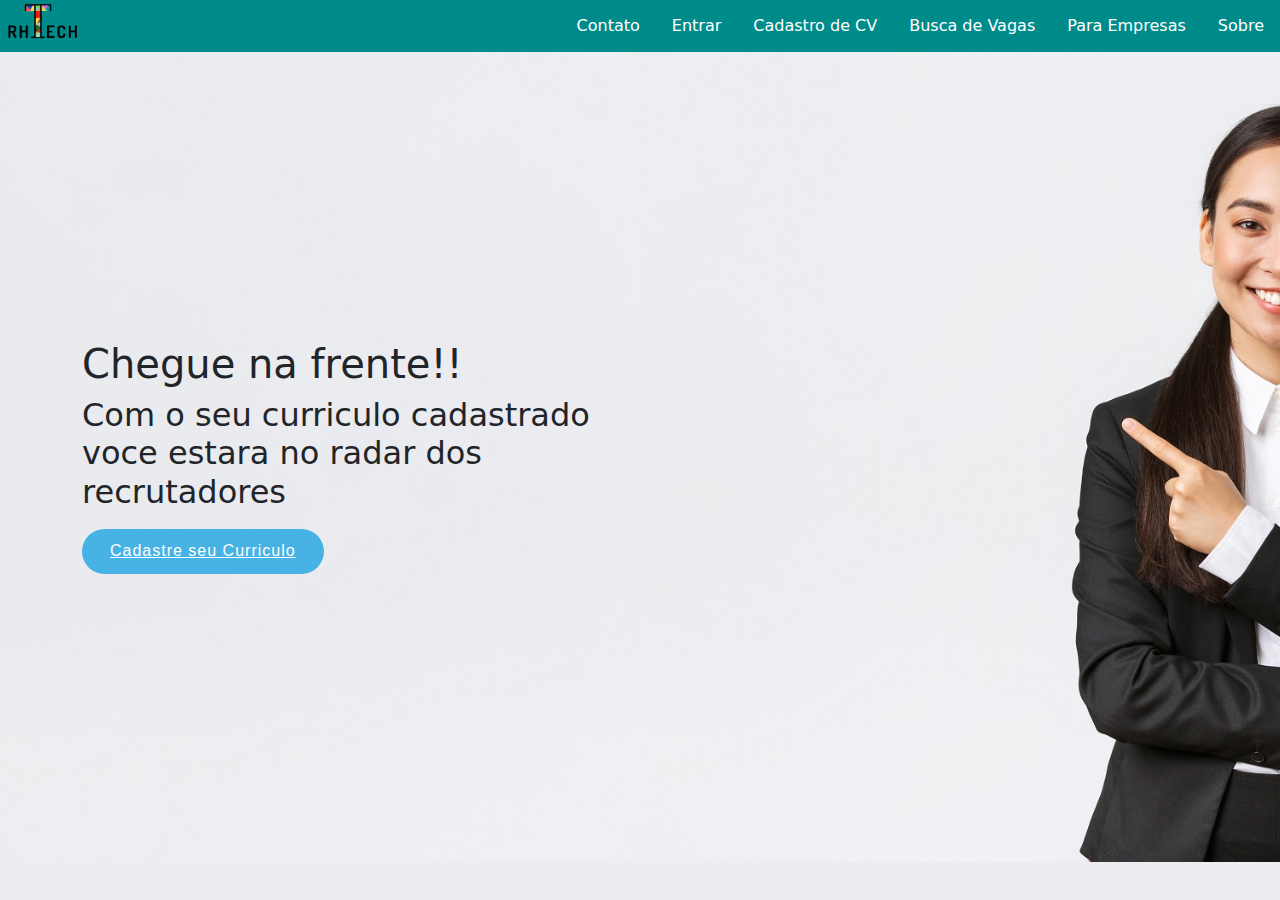
==== index.html @ 6eb32f0a "Alteração para bootstrap" ====
<!DOCTYPE html>
<html lang="pt-br">
<head>
    <meta charset="UTF-8">
    <meta http-equiv="X-UA-Compatible" content="IE=edge">
    <meta name="viewport" content="width=device-width, initial-scale=1.0">
    <title>RH Tech</title>
    <link rel="icon" type="image/x-icon" href="./assets/img/logo.png">
    <!-- CSS Bootstrap -->
    <link rel="stylesheet" href="./assets/bootstrap/css/bootstrap.min.css">
    <!-- CSS Principal -->
    <link rel="stylesheet" href="style.css">
</head>
<body>
    <header>
        <div>
            <nav>        
                <ul>
                    <li class="iconeMenu">
                        <a href="./index.html">
                            <img class="iconeMenu2" src="./assets/img/logo.png" alt="">
                        </a>
                    </li>
                    <li class="itemMenu"><a href="http://">Sobre</a></li>
                    <li class="itemMenu"><a href="http://">Para Empresas</a></li>
                    <li class="itemMenu"><a href="http://">Busca de Vagas</a></li>
                    <li class="itemMenu"><a href="./cadastrocv.html">Cadastro de CV</a></li>
                    <li class="itemMenu"><a href="http://">Entrar</a></li>
                    <li class="itemMenu"><a href="http://">Contato</a></li>
                </ul>
            </nav>
        </div>
    </header>
    <section id="bannerPrincial" class="d-flex align-items-center bannerBackgroud">
        <div class="container">
            <div class="row">
                <div class="col-lg-6 d-flex flex-column justify-content-center pt-4 pt-lg-0 order-2 order-lg-1 aos-animate"
                data-aos="fade-up data-aos-dalay="200">
                    <h1>Chegue na frente!!</h1>
                    <h2>Com o seu curriculo cadastrado voce estara no radar dos recrutadores</h2>
                    <div class="d-flex justify-content-center justify-content-lg-start">
                        <a href="./cadastrocv.html" class="btn-get-started scrollto">Cadastre seu Curriculo</a>
                    </div>


                </div>

            </div>

        </div>

    </section>
    <div>

    </div>
    <div>

    </div>
    <footer>        
    </footer>  
    
    <script src="./assets/bootstrap/js/aos.js"></script>
    <script src="./assets/bootstrap/js/bootstrap.bundle.js"></script>
    <script src="./assets/bootstrap/js/bootstrap.js"></script>
</body>
</html>
---- style.css ----
body{
    margin: 0px;
    background-color: #ecedf1;
}
*{
    box-sizing: border-box;
}

.itemMenu{
    float: right;
}
.iconeMenu{
    float: left;
}
.iconeMenu2{
    width: 80px;
    padding-left: 5px;
    padding-top: 2px;    
}

.itemMenu a{
    display: block;
    color: white;
    text-align: center;
    padding: 14px 16px;
    text-decoration: none;

}
.itemMenu:hover{
    background-color: #077051;
}
ul {
    list-style-type: none;
    margin: 0;
    padding: 0;
    overflow: hidden;
    background-color: #008b8b;
  }
#bannerPrincial {
    width: 100%;
    height: 90vh;
    background-image: url(../assets/img/banner_1.jpg);
    background-size: cover;
    
    
    
}
.btn-get-started {
    font-family: "Jost", sans-serif;
    font-weight: 500;
    font-size: 16px;
    letter-spacing: 1px;
    display: inline-block;
    padding: 10px 28px 11px 28px;
    border-radius: 50px;
    transition: 0.5s;
    margin: 10px 0 0 0;
    color: #fff;
    background: #47b2e4;
}


 .bannerBackgroud{
    
    width: 100%;
    height: 600px
}
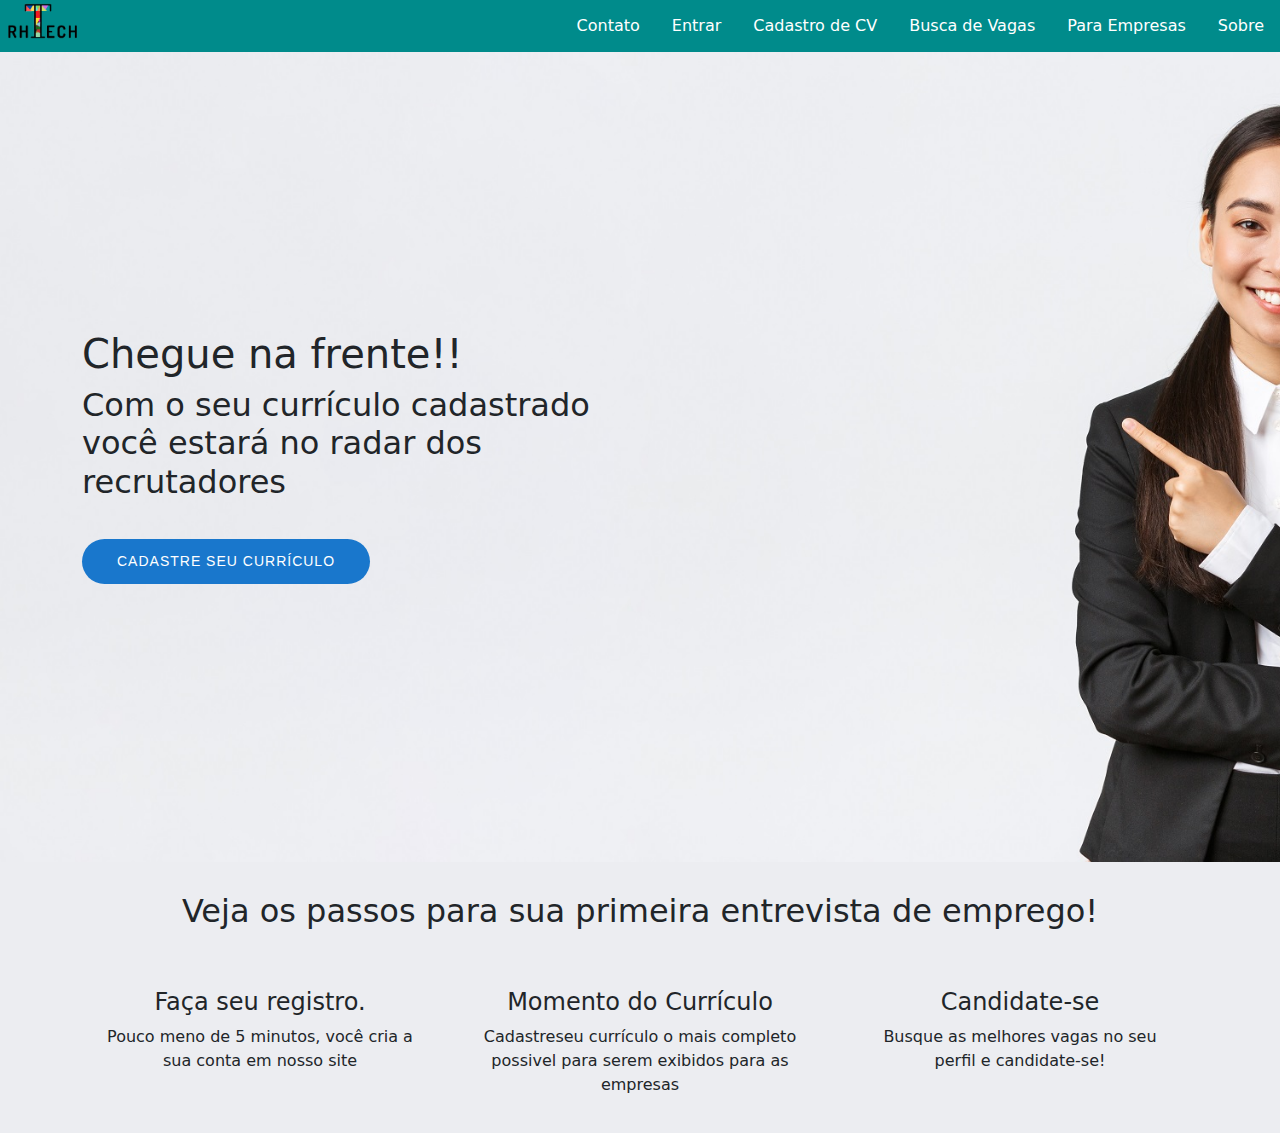
==== commit d5afe1a7: "Inclusão de dicas" ====
--- a/index.html
+++ b/index.html
@@ -37,25 +37,55 @@
                 <div class="col-lg-6 d-flex flex-column justify-content-center pt-4 pt-lg-0 order-2 order-lg-1 aos-animate"
                 data-aos="fade-up data-aos-dalay="200">
                     <h1>Chegue na frente!!</h1>
-                    <h2>Com o seu curriculo cadastrado voce estara no radar dos recrutadores</h2>
+                    <h2>Com o seu currículo cadastrado você estará no radar dos recrutadores</h2>
                     <div class="d-flex justify-content-center justify-content-lg-start">
-                        <a href="./cadastrocv.html" class="btn-get-started scrollto">Cadastre seu Curriculo</a>
+                        <a href="./cadastrocv.html" class="btn-get-started scrollto">Cadastre seu Currículo</a>
                     </div>
-
-
                 </div>
-
             </div>
-
         </div>
 
     </section>
-    <div>
+    <main id="principal">
+        <!-- DICAS -->
+        <section id="dicas">
+            <div class="container">
+                <div class="section-titulo">
+                    <div class="col col-lg justify-content-center ">
+                        <h2>Veja os passos para sua primeira entrevista de emprego!</h2>
+                    </div>
+                </div>
+                <div class="row">
+                    <div class="col-lg-4 col-md-6 d-flex align-items-stretch">
+                        <div class="icon-box textDicas"> 
+                            <div></div>
+                            <h4>Faça seu registro.</h4>
+                            <p>Pouco meno de 5 minutos, você cria a sua conta em nosso site</p>
+                        </div>
+                    </div>
+                    <div class="col-lg-4 col-md-6 d-flex align-items-stretch mt-4 mt-md-0">
+                        <div class="icon-box textDicas"> 
+                            <div></div>
+                            <h4>Momento do Currículo</h4>
+                            <p>Cadastreseu currículo o mais completo possivel para serem exibidos para as empresas </p>
+                        </div>
+                    </div>
+                    <div class="col-lg-4 col-md-6 d-flex align-items-stretch mt-4 mt-lg-0">
+                        <div class="icon-box textDicas"> 
+                            <div></div>
+                            <h4>Candidate-se</h4>
+                            <p>Busque as melhores vagas no seu perfil e candidate-se!</p>
+                        </div>
+                    </div>
+                </div>
+            </div>            
+        </section>
+        <!-- SOBRE -->
+        <section id="sobre">
 
-    </div>
-    <div>
+        </section>
 
-    </div>
+    </main>
     <footer>        
     </footer>  
     
--- a/style.css
+++ b/style.css
@@ -5,6 +5,10 @@
 *{
     box-sizing: border-box;
 }
+a{
+    text-decoration: none;
+}
+
 
 .itemMenu{
     float: right;
@@ -40,30 +44,30 @@
     width: 100%;
     height: 90vh;
     background-image: url(../assets/img/banner_1.jpg);
-    background-size: cover;
-    
-    
-    
+    background-size: cover;    
 }
 .btn-get-started {
-    font-family: "Jost", sans-serif;
+    font-family: "Raleway", sans-serif;
+    text-transform: uppercase;
     font-weight: 500;
-    font-size: 16px;
+    font-size: 14px;
     letter-spacing: 1px;
     display: inline-block;
-    padding: 10px 28px 11px 28px;
+    padding: 12px 35px;
+    margin-top: 30px;
     border-radius: 50px;
     transition: 0.5s;
-    margin: 10px 0 0 0;
     color: #fff;
-    background: #47b2e4;
+    background: #1977cc;
 }
 
 
- .bannerBackgroud{
-    
-    width: 100%;
-    height: 600px
+.section-titulo{
+
+    text-align: center;
+    padding: 30px;
 }
-
-
+.textDicas{
+    text-align: center;
+    padding: 20px;
+}
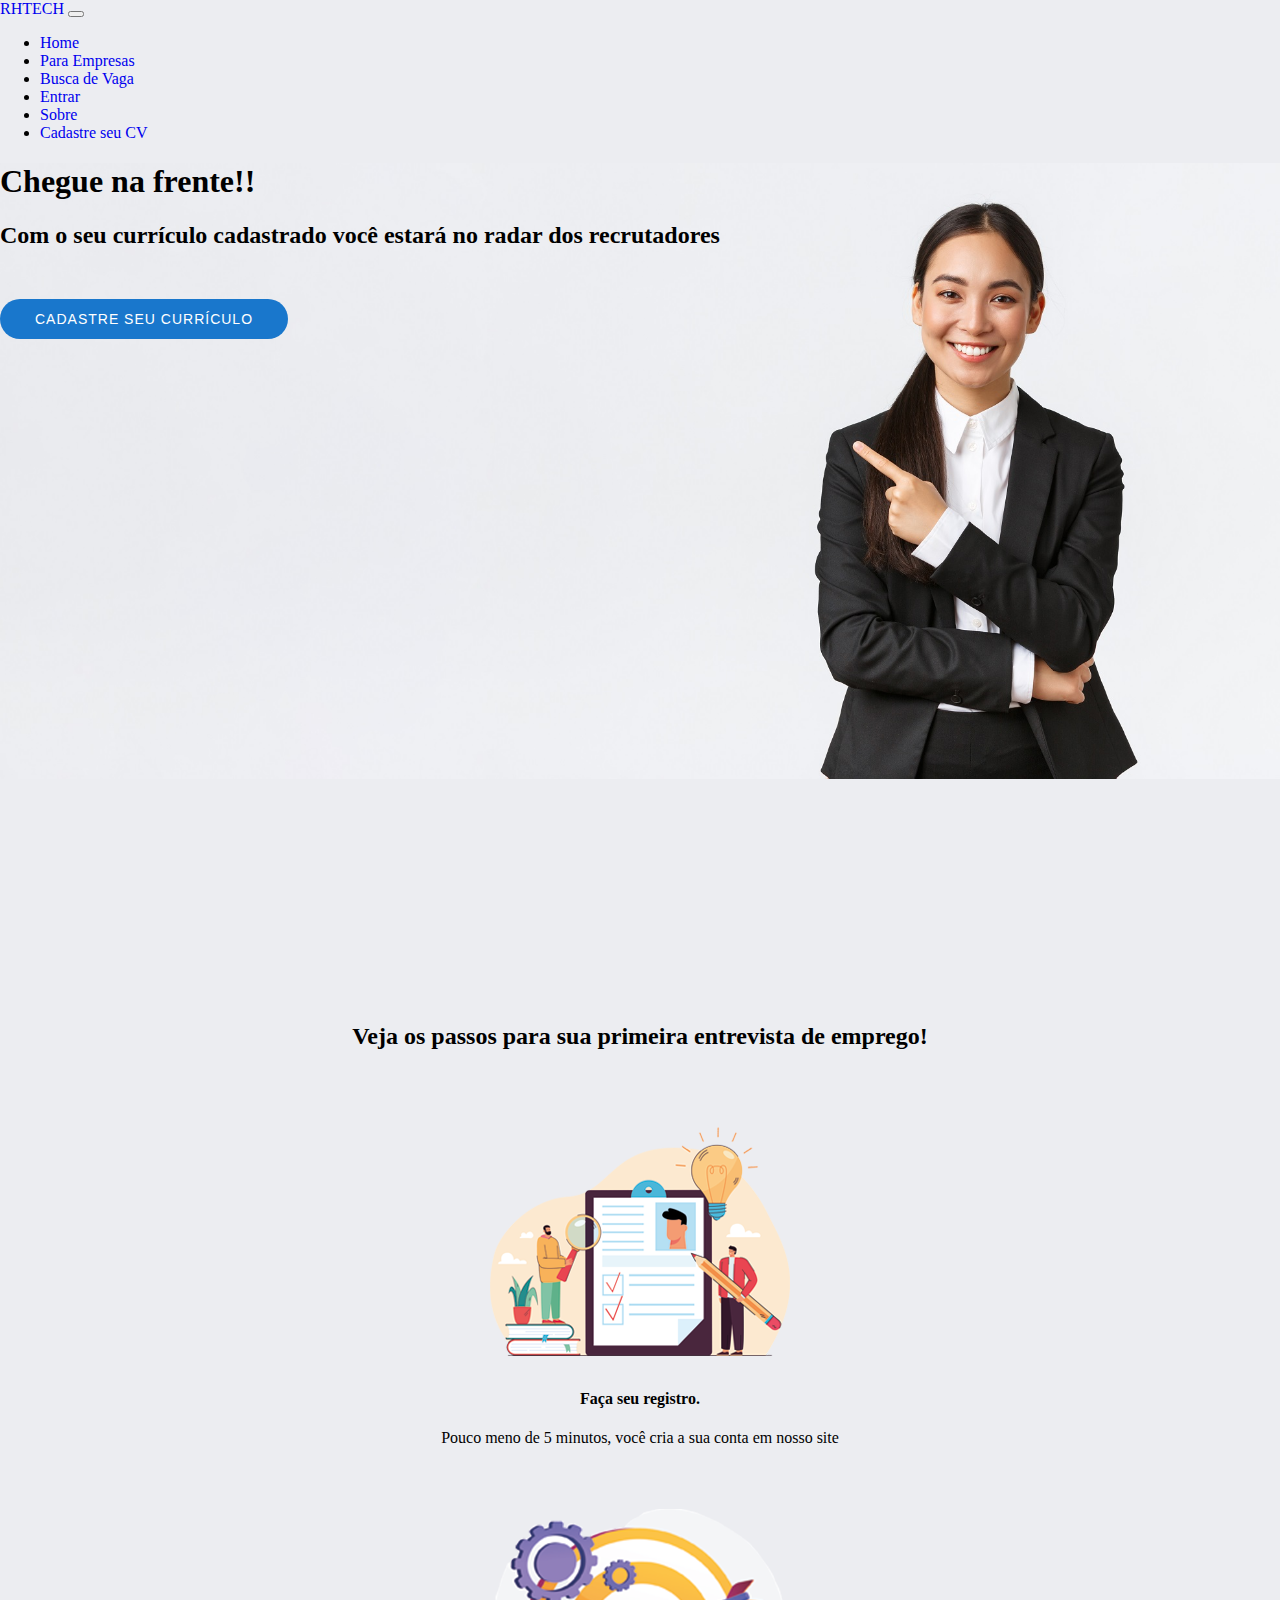
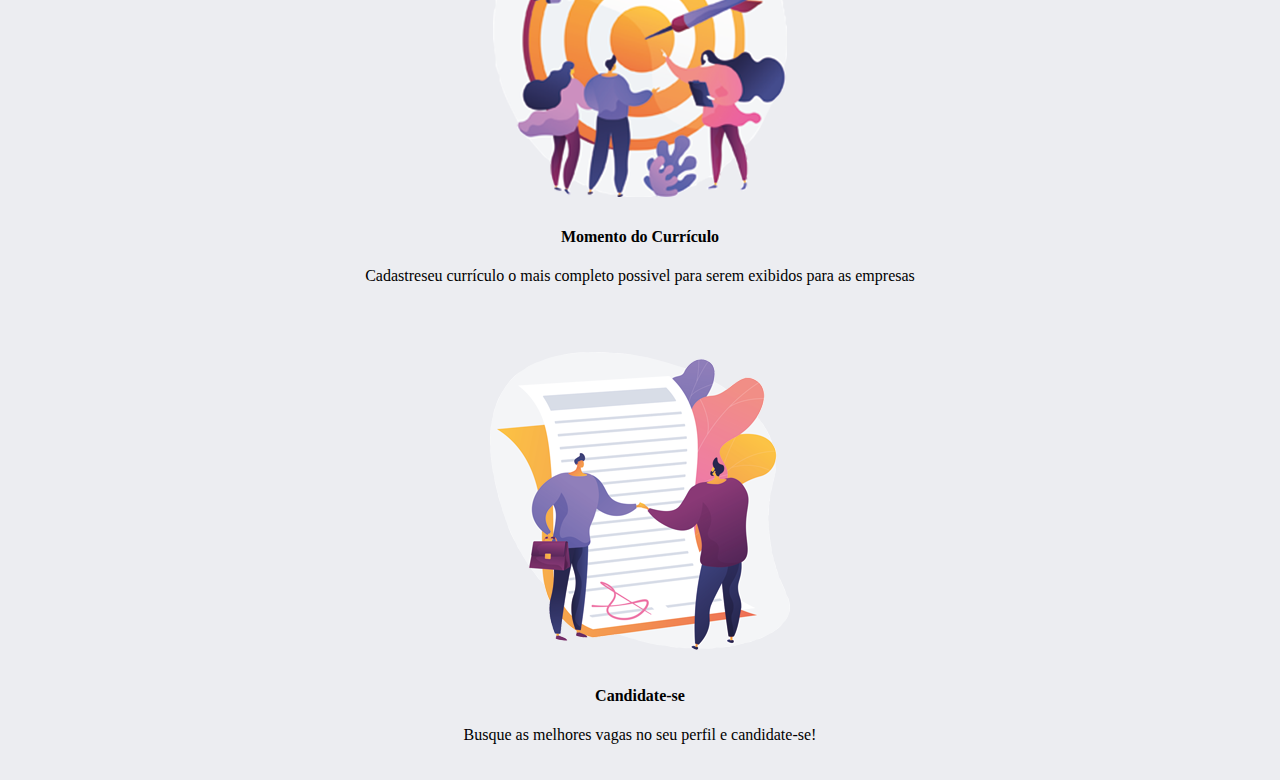
==== commit 2fd2c7f7: "correção do navbar e inclusão de dicas" ====
--- a/index.html
+++ b/index.html
@@ -7,31 +7,59 @@
     <title>RH Tech</title>
     <link rel="icon" type="image/x-icon" href="./assets/img/logo.png">
     <!-- CSS Bootstrap -->
-    <link rel="stylesheet" href="./assets/bootstrap/css/bootstrap.min.css">
+    <link href="https://cdn.jsdelivr.net/npm/bootstrap@5.1.0/dist/css/bootstrap.min.css" rel="stylesheet" 
+   integrity="sha384-KyZXEAg3QhqLMpG8r+8fhAXLRk2vvoC2f3B09zVXn8CA5QIVfZOJ3BCsw2P0p/We" crossorigin="anonymous">
+    <link rel="stylesheet" href="https://cdn.jsdelivr.net/npm/bootstrap-icons@1.5.0/font/bootstrap-icons.css">
+
     <!-- CSS Principal -->
     <link rel="stylesheet" href="style.css">
 </head>
 <body>
     <header>
-        <div>
-            <nav>        
-                <ul>
-                    <li class="iconeMenu">
-                        <a href="./index.html">
-                            <img class="iconeMenu2" src="./assets/img/logo.png" alt="">
-                        </a>
-                    </li>
-                    <li class="itemMenu"><a href="http://">Sobre</a></li>
-                    <li class="itemMenu"><a href="http://">Para Empresas</a></li>
-                    <li class="itemMenu"><a href="http://">Busca de Vagas</a></li>
-                    <li class="itemMenu"><a href="./cadastrocv.html">Cadastro de CV</a></li>
-                    <li class="itemMenu"><a href="http://">Entrar</a></li>
-                    <li class="itemMenu"><a href="http://">Contato</a></li>
-                </ul>
-            </nav>
-        </div>
+        <!--  NAVBAR  -->
+        <nav class="navbar navbar-expand-md navbar-dark fixed-top bg-dark">
+            <div class="container-fluid">
+                <a class="navbar-brand" href="./index.html">RHTECH</a>
+                
+                <button 
+                    class="navbar-toggler" 
+                    type="button" 
+                    data-bs-toggle="collapse" 
+                    data-bs-target="#navbarCollapse" 
+                    aria-controls="navbarCollapse" 
+                    aria-expanded="false" 
+                    aria-label="Toggle navigation">
+                <span class="navbar-toggler-icon"></span>
+                </button>
+                <div class="collapse navbar-collapse justify-content-end" id="navbarCollapse">
+                    <div>
+                        <ul class="navbar-nav">
+                            <li class="nav-item">
+                                <a class="nav-link" href="./index.html">Home</a>
+                            </li>
+                            <li class="nav-item">
+                                <a class="nav-link" href="./index.html">Para Empresas</a>
+                            </li>
+                            <li class="nav-item">
+                                <a class="nav-link" href="./index.html">Busca de Vaga</a>
+                            </li>
+                            <li class="nav-item">
+                                <a class="nav-link" href="./index.html">Entrar</a>
+                            </li>
+                            <li class="nav-item">
+                                <a class="nav-link" href="#sobre">Sobre</a>
+                            </li>
+                            <li class="nav-item s">
+                                <a class="nav-link active" href="./cadastrocv.html">Cadastre seu CV</a>
+                            </li>
+                        </ul>                        
+                    </div>
+                </div>
+            </div>
+        </nav>
     </header>
-    <section id="bannerPrincial" class="d-flex align-items-center bannerBackgroud">
+    <!-- BANNER PRINCIPAL -->
+    <section id="bannerPrincial" class="position-relative d-flex align-items-center bannerBackgroud">
         <div class="container">
             <div class="row">
                 <div class="col-lg-6 d-flex flex-column justify-content-center pt-4 pt-lg-0 order-2 order-lg-1 aos-animate"
@@ -58,21 +86,27 @@
                 <div class="row">
                     <div class="col-lg-4 col-md-6 d-flex align-items-stretch">
                         <div class="icon-box textDicas"> 
-                            <div></div>
+                            <div>
+                                <img src="./assets/img/formulario_300x300.png" alt="">
+                            </div>
                             <h4>Faça seu registro.</h4>
                             <p>Pouco meno de 5 minutos, você cria a sua conta em nosso site</p>
                         </div>
                     </div>
                     <div class="col-lg-4 col-md-6 d-flex align-items-stretch mt-4 mt-md-0">
                         <div class="icon-box textDicas"> 
-                            <div></div>
+                            <div>
+                                <img src="./assets/img/alvo_300x300.png" alt="">
+                            </div>
                             <h4>Momento do Currículo</h4>
                             <p>Cadastreseu currículo o mais completo possivel para serem exibidos para as empresas </p>
                         </div>
                     </div>
                     <div class="col-lg-4 col-md-6 d-flex align-items-stretch mt-4 mt-lg-0">
                         <div class="icon-box textDicas"> 
-                            <div></div>
+                            <div>
+                                <img src="./assets/img/contratoassinado_300x300.png" alt="">
+                            </div>
                             <h4>Candidate-se</h4>
                             <p>Busque as melhores vagas no seu perfil e candidate-se!</p>
                         </div>
@@ -89,8 +123,8 @@
     <footer>        
     </footer>  
     
-    <script src="./assets/bootstrap/js/aos.js"></script>
-    <script src="./assets/bootstrap/js/bootstrap.bundle.js"></script>
-    <script src="./assets/bootstrap/js/bootstrap.js"></script>
+    <script src="https://cdn.jsdelivr.net/npm/@popperjs/core@2.9.3/dist/umd/popper.min.js" integrity="sha384-eMNCOe7tC1doHpGoWe/6oMVemdAVTMs2xqW4mwXrXsW0L84Iytr2wi5v2QjrP/xp" crossorigin="anonymous"></script>
+    <script src="https://cdn.jsdelivr.net/npm/bootstrap@5.1.0/dist/js/bootstrap.min.js" integrity="sha384-cn7l7gDp0eyniUwwAZgrzD06kc/tftFf19TOAs2zVinnD/C7E91j9yyk5//jjpt/" crossorigin="anonymous"></script>
+      
 </body>
 </html>--- a/style.css
+++ b/style.css
@@ -10,41 +10,15 @@
 }
 
 
-.itemMenu{
-    float: right;
-}
-.iconeMenu{
-    float: left;
-}
-.iconeMenu2{
-    width: 80px;
-    padding-left: 5px;
-    padding-top: 2px;    
-}
-
-.itemMenu a{
-    display: block;
-    color: white;
-    text-align: center;
-    padding: 14px 16px;
-    text-decoration: none;
-
-}
-.itemMenu:hover{
-    background-color: #077051;
-}
-ul {
-    list-style-type: none;
-    margin: 0;
-    padding: 0;
-    overflow: hidden;
-    background-color: #008b8b;
-  }
 #bannerPrincial {
     width: 100%;
     height: 90vh;
-    background-image: url(../assets/img/banner_1.jpg);
-    background-size: cover;    
+    background-image: url(./assets/img/banner_1.jpg);
+    background-size:contain; 
+    background-repeat: no-repeat; 
+    
+    
+    
 }
 .btn-get-started {
     font-family: "Raleway", sans-serif;
@@ -60,8 +34,6 @@
     color: #fff;
     background: #1977cc;
 }
-
-
 .section-titulo{
 
     text-align: center;
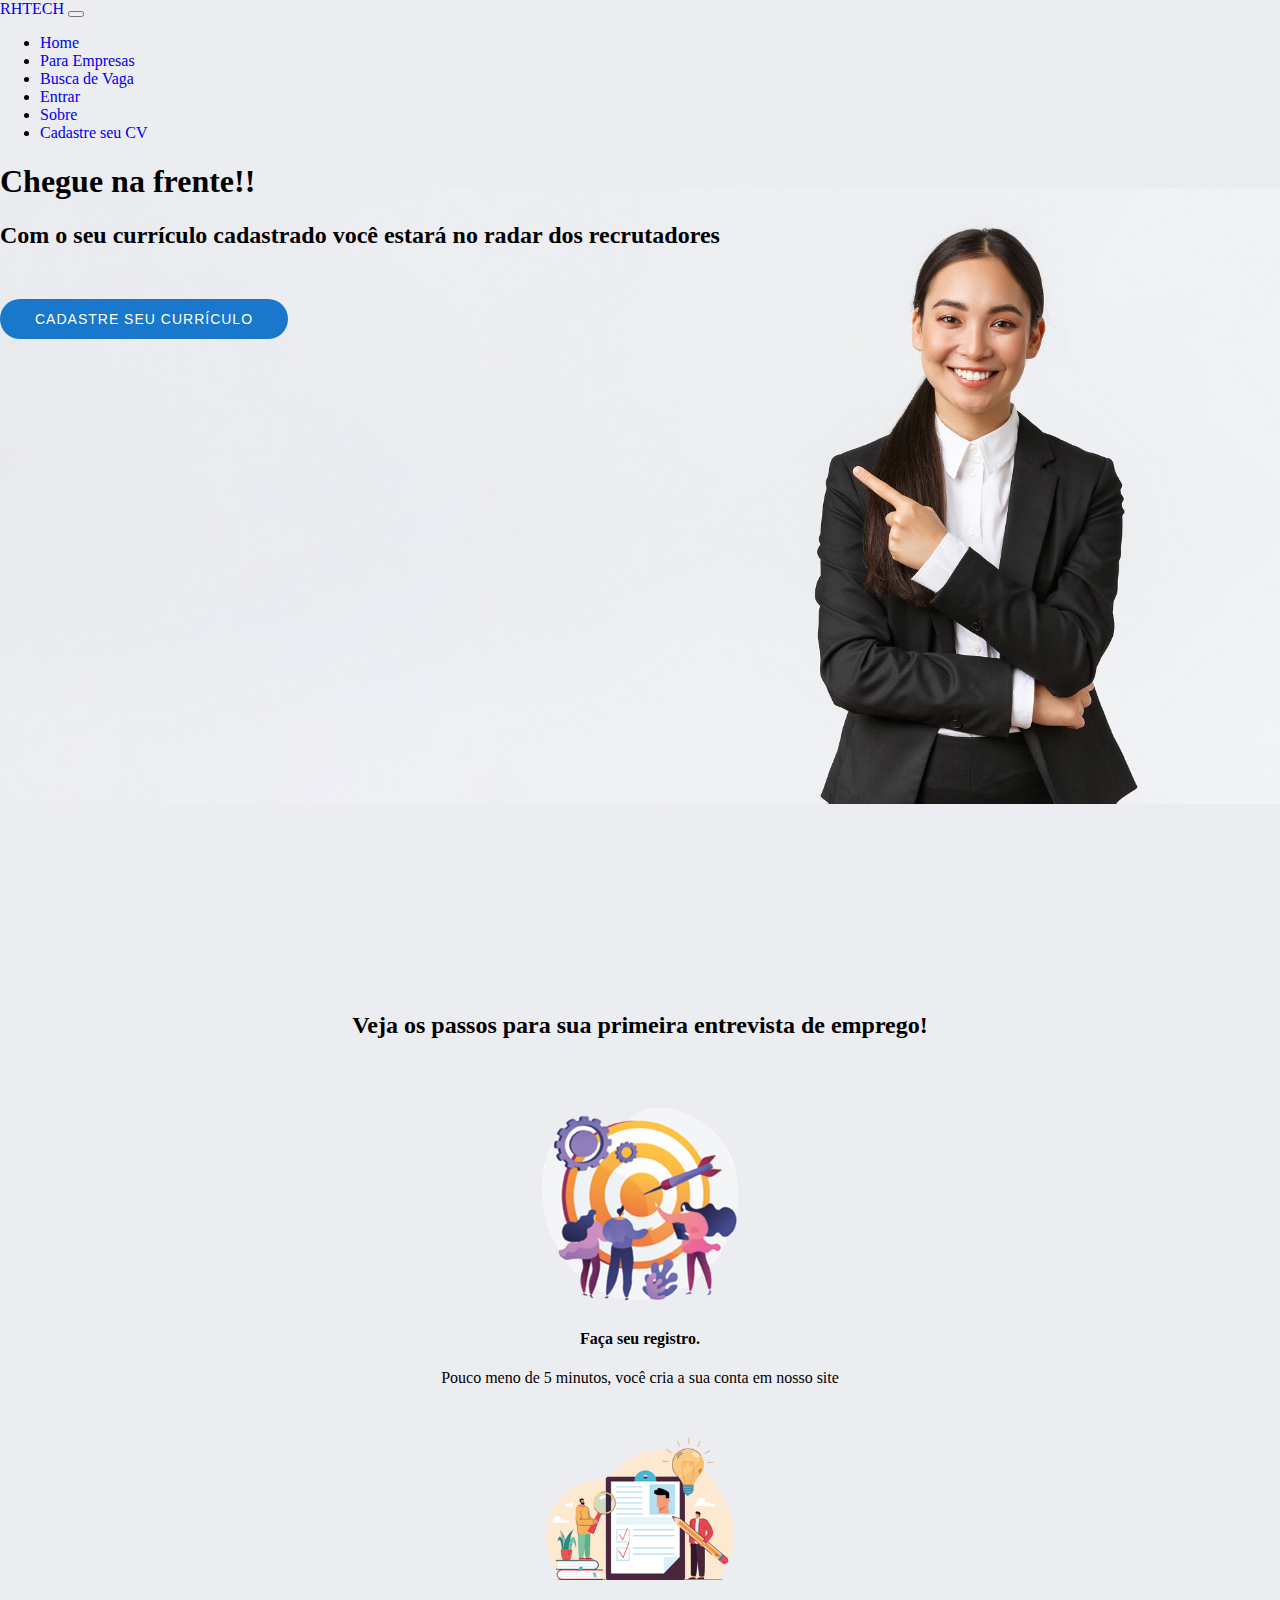
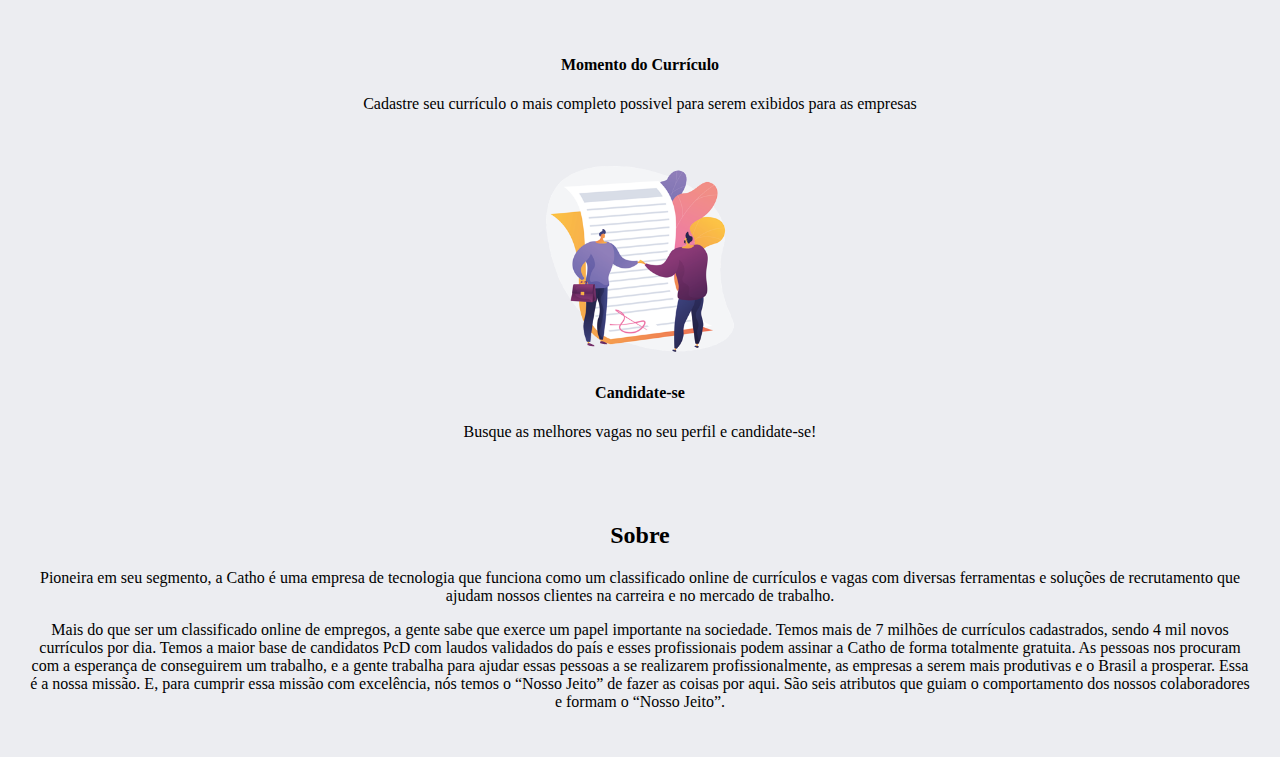
==== commit 96813ea6: "alteração img" ====
--- a/index.html
+++ b/index.html
@@ -15,6 +15,7 @@
     <link rel="stylesheet" href="style.css">
 </head>
 <body>
+     <!--  NAVBAR  -->
     <header>
         <!--  NAVBAR  -->
         <nav class="navbar navbar-expand-md navbar-dark fixed-top bg-dark">
@@ -59,7 +60,7 @@
         </nav>
     </header>
     <!-- BANNER PRINCIPAL -->
-    <section id="bannerPrincial" class="position-relative d-flex align-items-center bannerBackgroud">
+    <section id="bannerPrincipal" class="position-relative d-flex align-items-center">
         <div class="container">
             <div class="row">
                 <div class="col-lg-6 d-flex flex-column justify-content-center pt-4 pt-lg-0 order-2 order-lg-1 aos-animate"
@@ -74,9 +75,10 @@
         </div>
 
     </section>
+    <!--  CORPO DO SITE  -->
     <main id="principal">
         <!-- DICAS -->
-        <section id="dicas">
+        <section id="dicas" class="dicas">
             <div class="container">
                 <div class="section-titulo">
                     <div class="col col-lg justify-content-center ">
@@ -85,26 +87,26 @@
                 </div>
                 <div class="row">
                     <div class="col-lg-4 col-md-6 d-flex align-items-stretch">
-                        <div class="icon-box textDicas"> 
-                            <div>
-                                <img src="./assets/img/formulario_300x300.png" alt="">
+                        <div class="icon-box "> 
+                            <div class="icon">
+                                <img src="./assets/img/alvo_300x300.png" alt="">
                             </div>
                             <h4>Faça seu registro.</h4>
                             <p>Pouco meno de 5 minutos, você cria a sua conta em nosso site</p>
                         </div>
                     </div>
                     <div class="col-lg-4 col-md-6 d-flex align-items-stretch mt-4 mt-md-0">
-                        <div class="icon-box textDicas"> 
-                            <div>
-                                <img src="./assets/img/alvo_300x300.png" alt="">
+                        <div class="icon-box "> 
+                            <div class="icon">
+                                <img class="formulario" src="./assets/img/formulario_300x300.png" alt="">
                             </div>
                             <h4>Momento do Currículo</h4>
-                            <p>Cadastreseu currículo o mais completo possivel para serem exibidos para as empresas </p>
+                            <p>Cadastre seu currículo o mais completo possivel para serem exibidos para as empresas </p>
                         </div>
                     </div>
                     <div class="col-lg-4 col-md-6 d-flex align-items-stretch mt-4 mt-lg-0">
-                        <div class="icon-box textDicas"> 
-                            <div>
+                        <div class="icon-box "> 
+                            <div class="icon">
                                 <img src="./assets/img/contratoassinado_300x300.png" alt="">
                             </div>
                             <h4>Candidate-se</h4>
@@ -116,10 +118,22 @@
         </section>
         <!-- SOBRE -->
         <section id="sobre">
-
+            <div class="container">
+                <div class="section-titulo">
+                    <div class="col col-lg justify-content-center ">
+                        <h2>Sobre</h2>
+                        <p>
+                            Pioneira em seu segmento, a Catho é uma empresa de tecnologia que funciona como um classificado online de currículos e vagas com diversas ferramentas e soluções de recrutamento que ajudam nossos clientes na carreira e no mercado de trabalho.
+                        </p>
+                        <p>
+                            Mais do que ser um classificado online de empregos, a gente sabe que exerce um papel importante na sociedade. Temos mais de 7 milhões de currículos cadastrados, sendo 4 mil novos currículos por dia. Temos a maior base de candidatos PcD com laudos validados do país e esses profissionais podem assinar a Catho de forma totalmente gratuita. As pessoas nos procuram com a esperança de conseguirem um trabalho, e a gente trabalha para ajudar essas pessoas a se realizarem profissionalmente, as empresas a serem mais produtivas e o Brasil a prosperar. Essa é a nossa missão. E, para cumprir essa missão com excelência, nós temos o “Nosso Jeito” de fazer as coisas por aqui. São seis atributos que guiam o comportamento dos nossos colaboradores e formam o “Nosso Jeito”.
+                        </p>
+                    </div>
+                </div>
         </section>
 
     </main>
+    <!-- RODAPE -->
     <footer>        
     </footer>  
     
--- a/style.css
+++ b/style.css
@@ -10,16 +10,34 @@
 }
 
 
-#bannerPrincial {
+#bannerPrincipal {
     width: 100%;
-    height: 90vh;
+    height: 91vh;
     background-image: url(./assets/img/banner_1.jpg);
     background-size:contain; 
-    background-repeat: no-repeat; 
-    
-    
-    
+    background-repeat: no-repeat;
+    background-position: 0px 25px;
+    margin-bottom: -20px;
+        
 }
+
+.dicas .icon-box{
+    text-align: center;
+    padding: 15px 20px;
+    transition: all ease-in-out 0,3s;
+ }
+
+.dicas .icon-box .icon img{
+    width: 200px;
+
+}
+.dicas .icon-box .icon .formulario{
+    padding-bottom: 45px;
+}
+
+
+
+
 .btn-get-started {
     font-family: "Raleway", sans-serif;
     text-transform: uppercase;
@@ -35,7 +53,6 @@
     background: #1977cc;
 }
 .section-titulo{
-
     text-align: center;
     padding: 30px;
 }
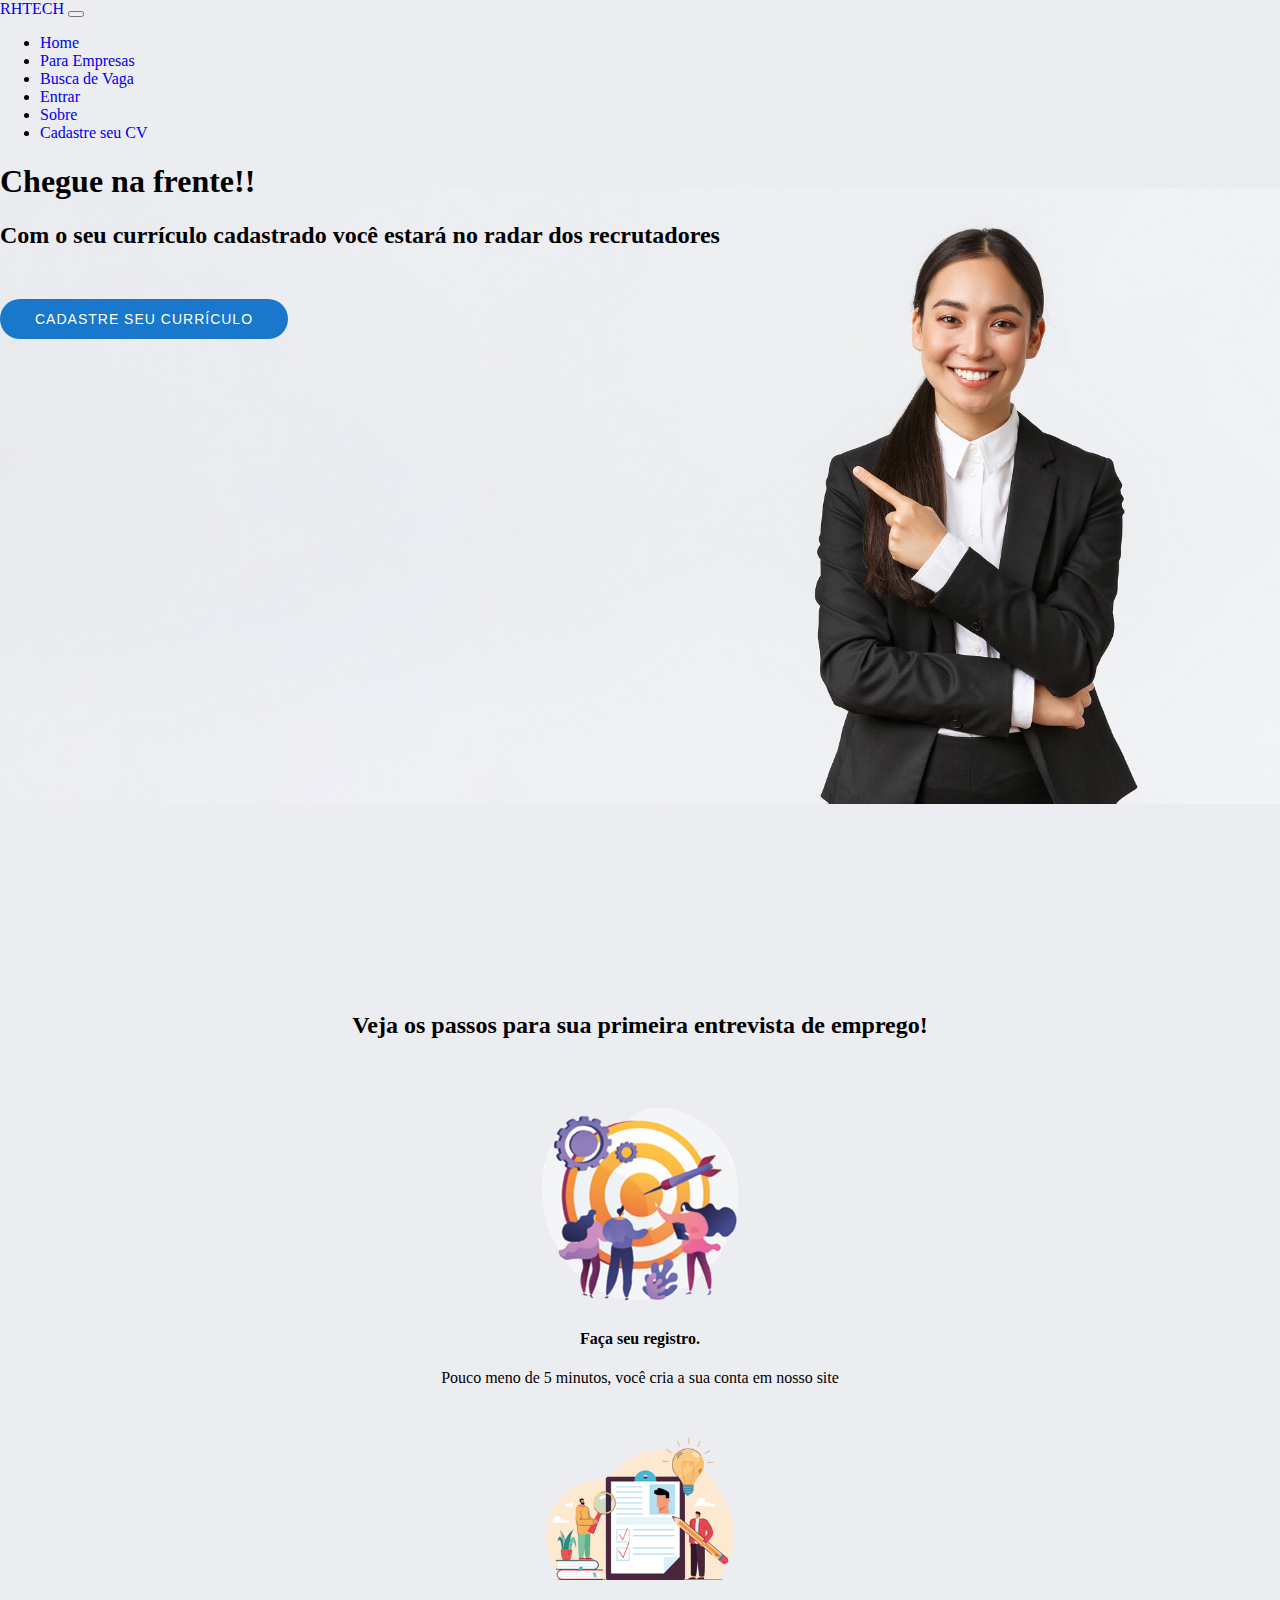
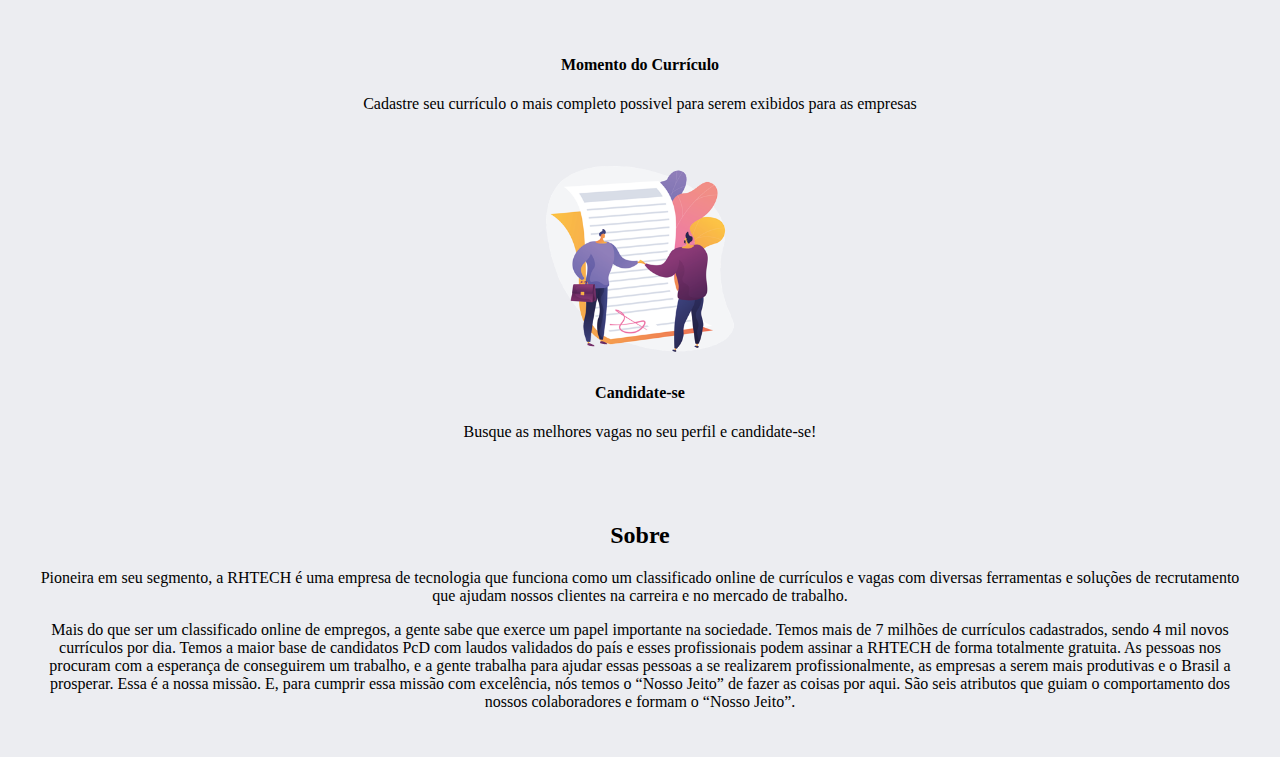
==== commit 9eb9db86: "INCLUSÃO PAGINA ENTRAR" ====
--- a/index.html
+++ b/index.html
@@ -45,7 +45,7 @@
                                 <a class="nav-link" href="./index.html">Busca de Vaga</a>
                             </li>
                             <li class="nav-item">
-                                <a class="nav-link" href="./index.html">Entrar</a>
+                                <a class="nav-link" href="./login.html">Entrar</a>
                             </li>
                             <li class="nav-item">
                                 <a class="nav-link" href="#sobre">Sobre</a>
@@ -123,10 +123,10 @@
                     <div class="col col-lg justify-content-center ">
                         <h2>Sobre</h2>
                         <p>
-                            Pioneira em seu segmento, a Catho é uma empresa de tecnologia que funciona como um classificado online de currículos e vagas com diversas ferramentas e soluções de recrutamento que ajudam nossos clientes na carreira e no mercado de trabalho.
+                            Pioneira em seu segmento, a RHTECH é uma empresa de tecnologia que funciona como um classificado online de currículos e vagas com diversas ferramentas e soluções de recrutamento que ajudam nossos clientes na carreira e no mercado de trabalho.
                         </p>
                         <p>
-                            Mais do que ser um classificado online de empregos, a gente sabe que exerce um papel importante na sociedade. Temos mais de 7 milhões de currículos cadastrados, sendo 4 mil novos currículos por dia. Temos a maior base de candidatos PcD com laudos validados do país e esses profissionais podem assinar a Catho de forma totalmente gratuita. As pessoas nos procuram com a esperança de conseguirem um trabalho, e a gente trabalha para ajudar essas pessoas a se realizarem profissionalmente, as empresas a serem mais produtivas e o Brasil a prosperar. Essa é a nossa missão. E, para cumprir essa missão com excelência, nós temos o “Nosso Jeito” de fazer as coisas por aqui. São seis atributos que guiam o comportamento dos nossos colaboradores e formam o “Nosso Jeito”.
+                            Mais do que ser um classificado online de empregos, a gente sabe que exerce um papel importante na sociedade. Temos mais de 7 milhões de currículos cadastrados, sendo 4 mil novos currículos por dia. Temos a maior base de candidatos PcD com laudos validados do país e esses profissionais podem assinar a RHTECH de forma totalmente gratuita. As pessoas nos procuram com a esperança de conseguirem um trabalho, e a gente trabalha para ajudar essas pessoas a se realizarem profissionalmente, as empresas a serem mais produtivas e o Brasil a prosperar. Essa é a nossa missão. E, para cumprir essa missão com excelência, nós temos o “Nosso Jeito” de fazer as coisas por aqui. São seis atributos que guiam o comportamento dos nossos colaboradores e formam o “Nosso Jeito”.
                         </p>
                     </div>
                 </div>
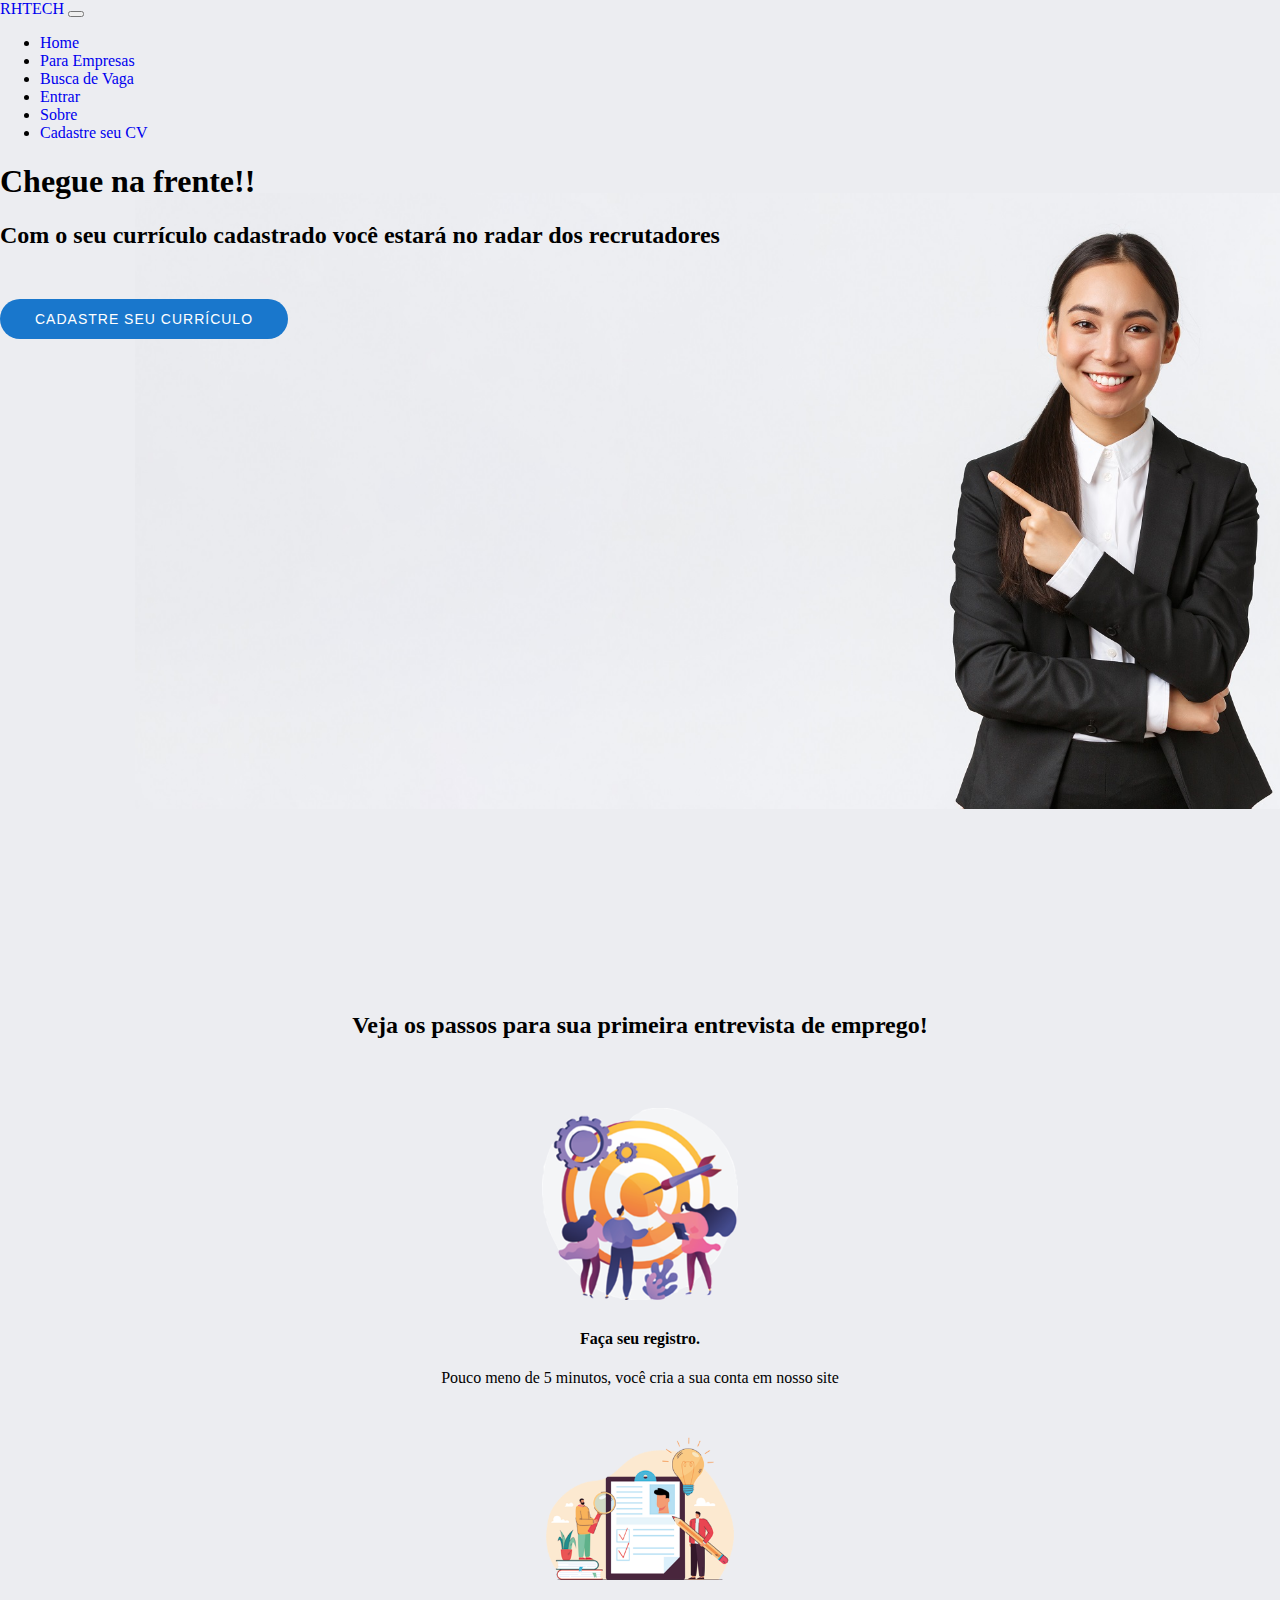
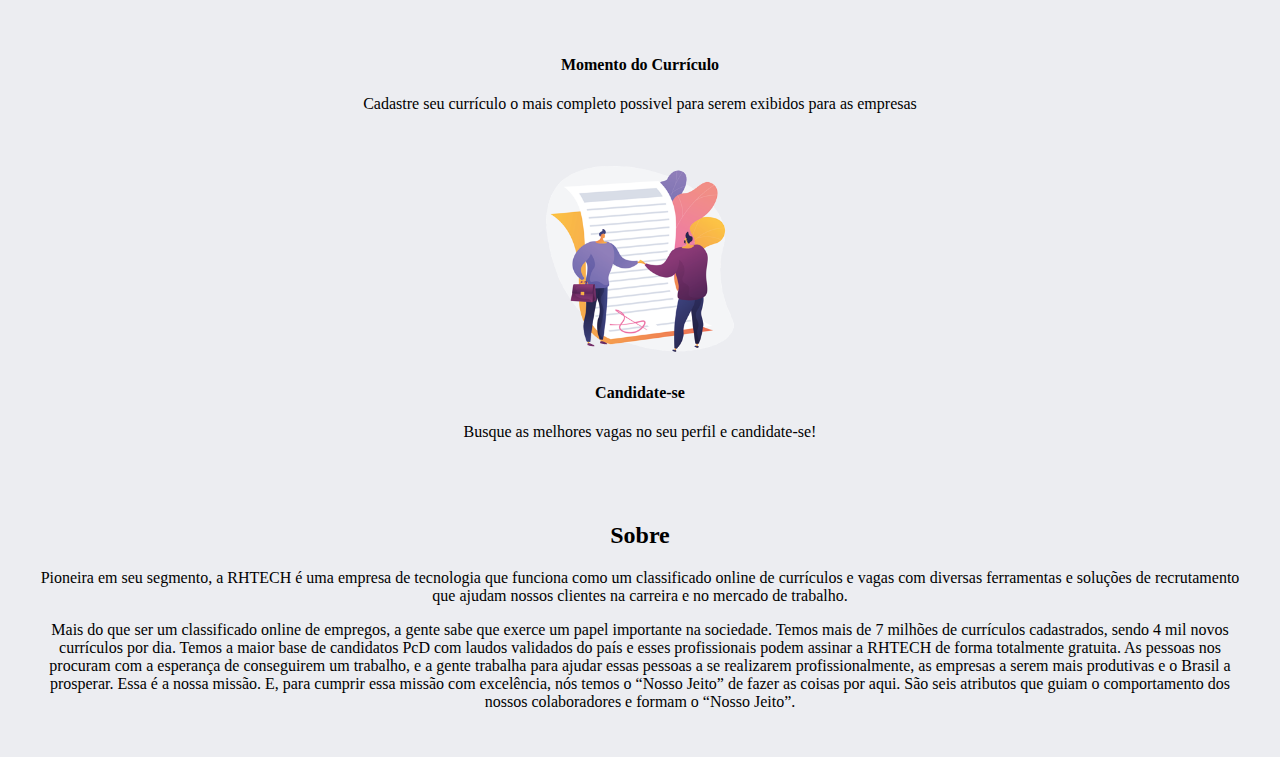
==== commit def51339: "correção de bug" ====
--- a/index.html
+++ b/index.html
@@ -50,8 +50,8 @@
                             <li class="nav-item">
                                 <a class="nav-link" href="#sobre">Sobre</a>
                             </li>
-                            <li class="nav-item s">
-                                <a class="nav-link active" href="./cadastrocv.html">Cadastre seu CV</a>
+                            <li class="nav-item">
+                                <a class="nav-link active" href="./cadastro.html">Cadastre seu CV</a>
                             </li>
                         </ul>                        
                     </div>
@@ -68,7 +68,7 @@
                     <h1>Chegue na frente!!</h1>
                     <h2>Com o seu currículo cadastrado você estará no radar dos recrutadores</h2>
                     <div class="d-flex justify-content-center justify-content-lg-start">
-                        <a href="./cadastrocv.html" class="btn-get-started scrollto">Cadastre seu Currículo</a>
+                        <a href="./cadastro.html" class="btn-get-started scrollto">Cadastre seu Currículo</a>
                     </div>
                 </div>
             </div>
@@ -131,7 +131,6 @@
                     </div>
                 </div>
         </section>
-
     </main>
     <!-- RODAPE -->
     <footer>        
--- a/style.css
+++ b/style.css
@@ -16,7 +16,7 @@
     background-image: url(./assets/img/banner_1.jpg);
     background-size:contain; 
     background-repeat: no-repeat;
-    background-position: 0px 25px;
+    background-position: 135px 30px;
     margin-bottom: -20px;
         
 }
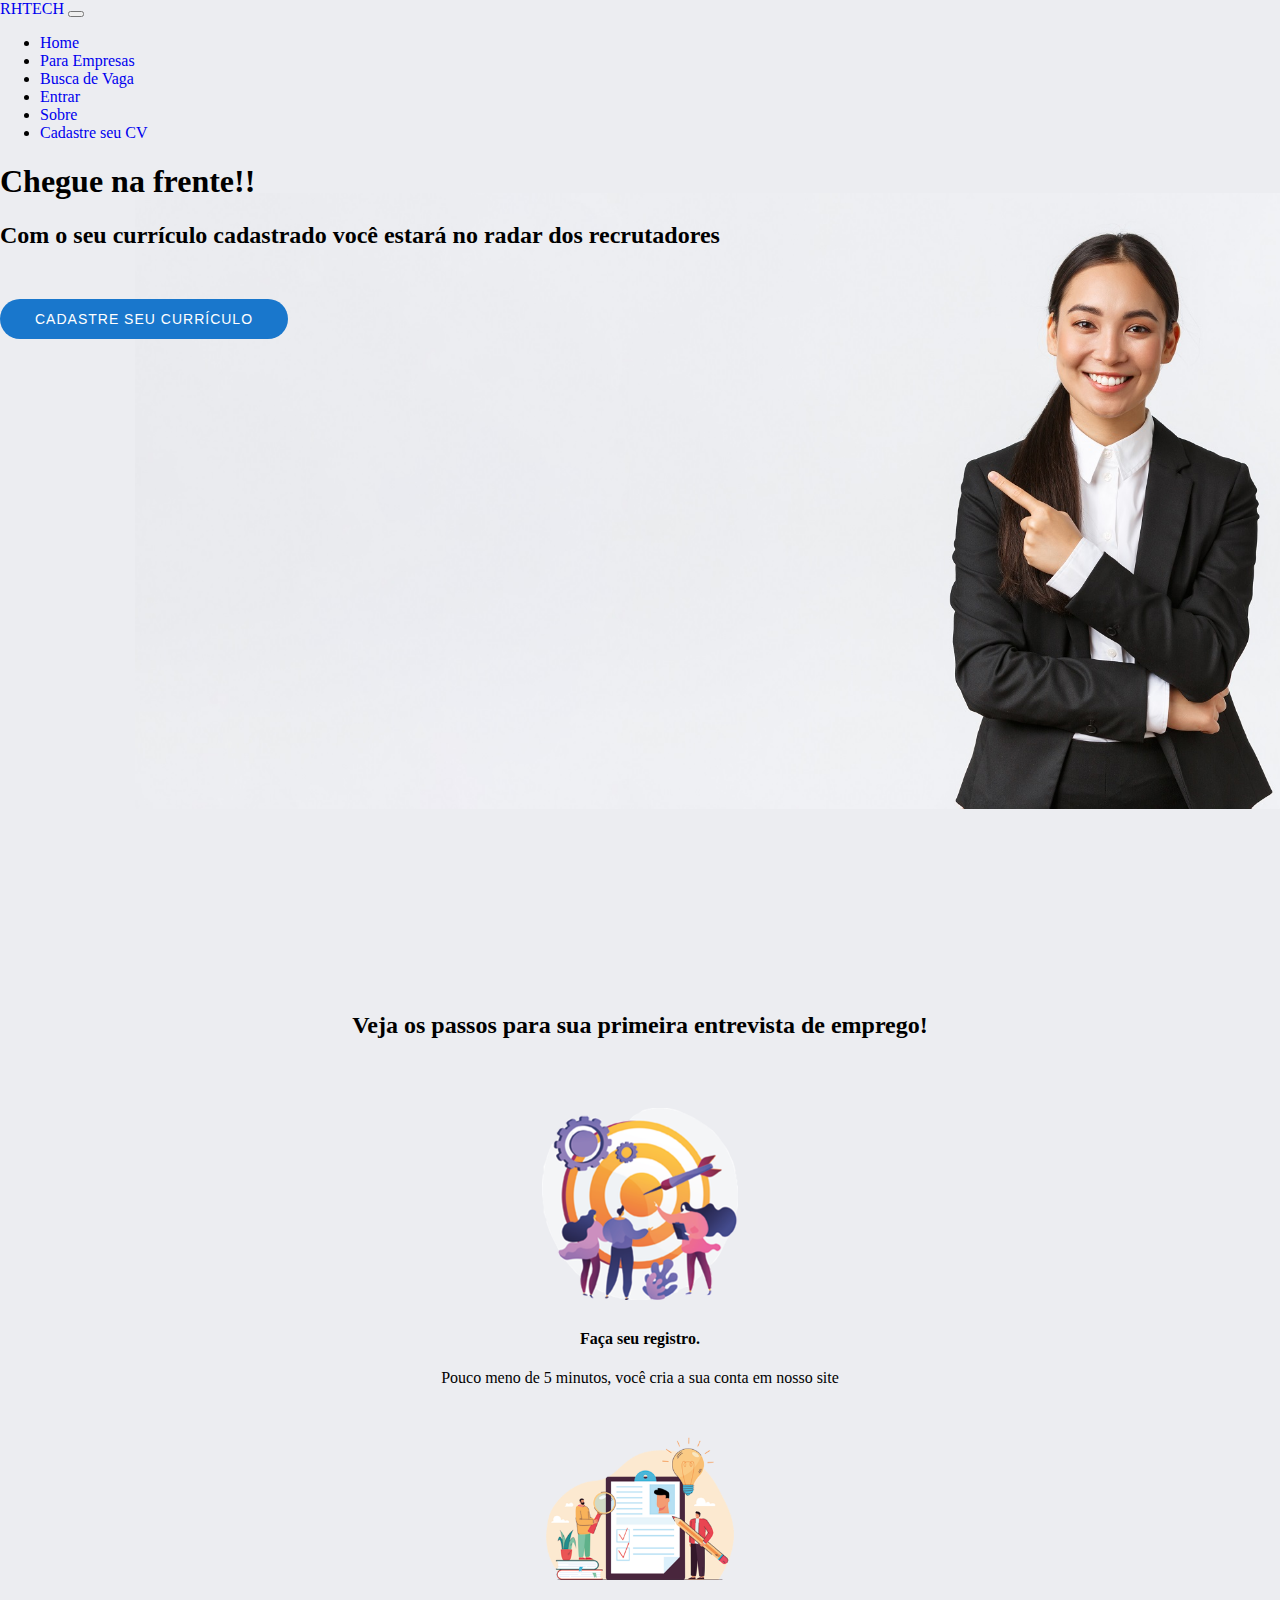
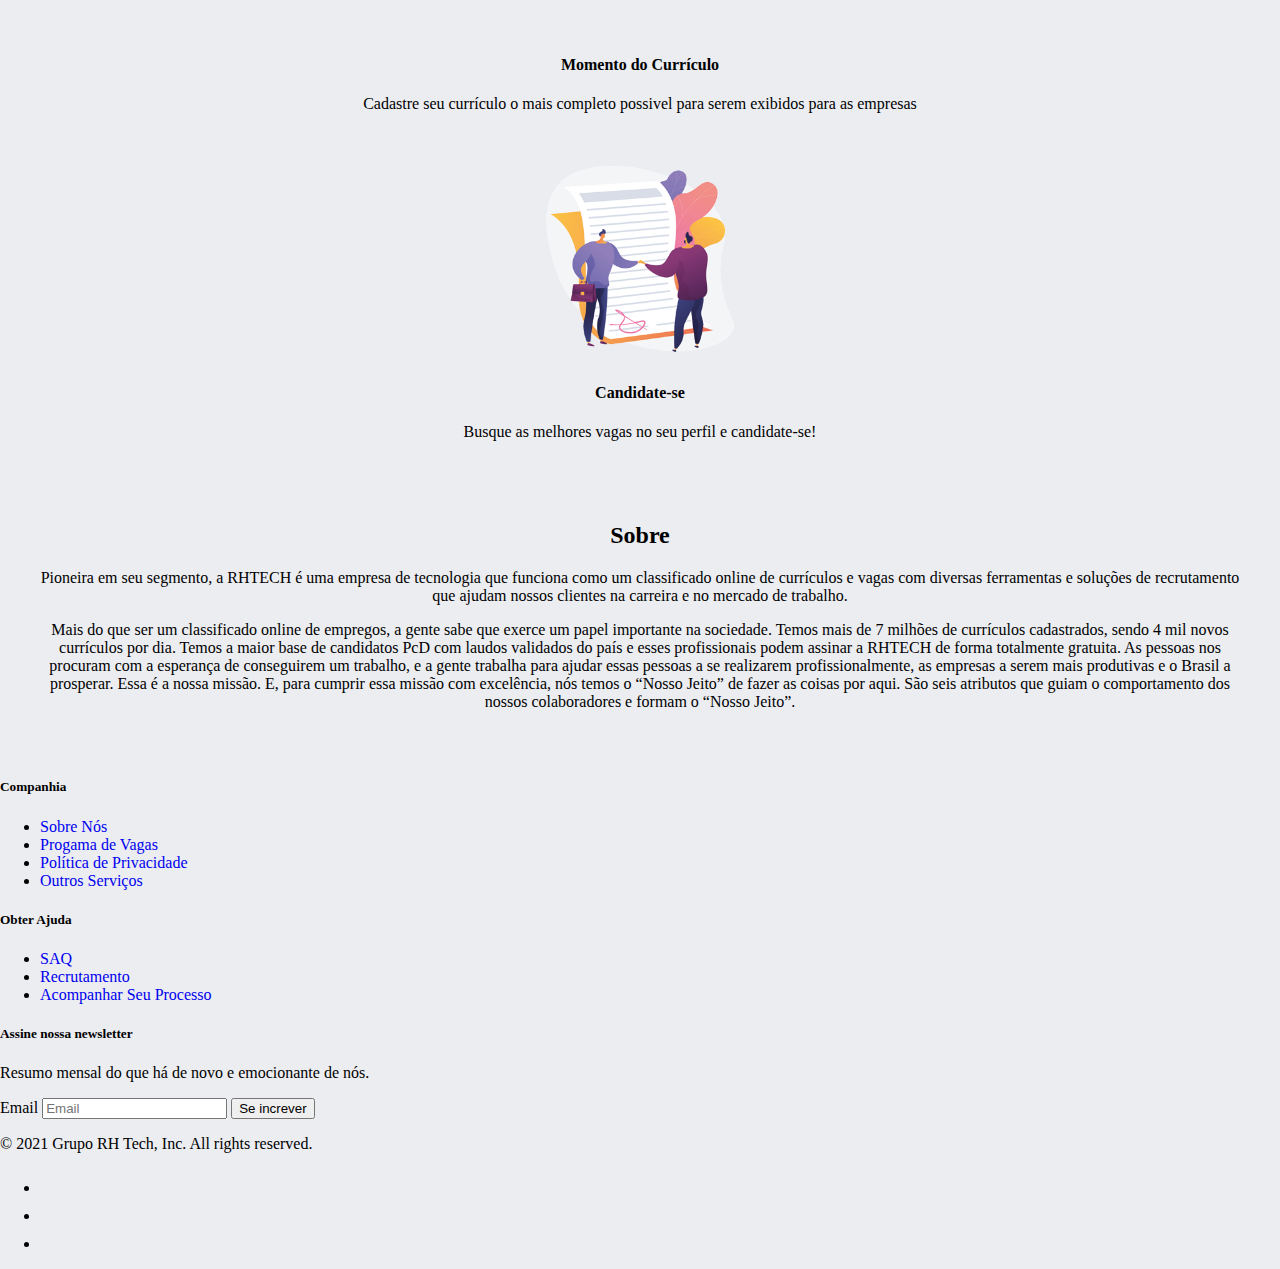
==== commit 87377ccd: "inclusão do footer" ====
--- a/index.html
+++ b/index.html
@@ -13,6 +13,7 @@
 
     <!-- CSS Principal -->
     <link rel="stylesheet" href="style.css">
+    <link rel="stylesheet" href="https://cdnjs.cloudflare.com/ajax/libs/font-awesome/6.0.0-beta3/css/all.min.css">
 </head>
 <body>
      <!--  NAVBAR  -->
@@ -133,8 +134,62 @@
         </section>
     </main>
     <!-- RODAPE -->
-    <footer>        
-    </footer>  
+    <div class="container">
+        <footer class="py-5">
+          <div class="row">
+            <div class="col-3">
+              <h5>Companhia</h5>
+              <ul class="nav flex-column">
+                <li class="nav-item mb-2"><a href="#sobre" class="nav-link p-0 text-muted">Sobre Nós</a></li>
+                <li class="nav-item mb-2"><a href="#" class="nav-link p-0 text-muted">Progama de Vagas</a></li>
+                <li class="nav-item mb-2"><a href="#" class="nav-link p-0 text-muted">Política de Privacidade</a></li>
+                <li class="nav-item mb-2"><a href="#" class="nav-link p-0 text-muted">Outros Serviços</a></li>
+              </ul>
+            </div>
+      
+            <div class="col-3">
+              <h5>Obter Ajuda</h5>
+              <ul class="nav flex-column">
+                <li class="nav-item mb-2"><a href="#" class="nav-link p-0 text-muted">SAQ</a></li>
+                <li class="nav-item mb-2"><a href="#" class="nav-link p-0 text-muted">Recrutamento</a></li>
+                <li class="nav-item mb-2"><a href="#" class="nav-link p-0 text-muted">Acompanhar Seu Processo</a></li>
+              </ul>
+            </div>
+      
+            <!--<div class="col-2">
+              <h5>Section</h5>
+              <ul class="nav flex-column">
+                <li class="nav-item mb-2"><a href="#" class="nav-link p-0 text-muted">Home</a></li>
+                <li class="nav-item mb-2"><a href="#" class="nav-link p-0 text-muted">Features</a></li>
+                <li class="nav-item mb-2"><a href="#" class="nav-link p-0 text-muted">Pricing</a></li>
+                <li class="nav-item mb-2"><a href="#" class="nav-link p-0 text-muted">FAQs</a></li>
+                <li class="nav-item mb-2"><a href="#" class="nav-link p-0 text-muted">About</a></li>
+              </ul>
+            </div> -->
+      
+            <div class="col-4 offset-1">
+              <form>
+                <h5>Assine nossa newsletter</h5>
+                <p>Resumo mensal do que há de novo e emocionante de nós.</p>
+                <div class="d-flex w-100 gap-2">
+                  <label for="newsletter1" class="visually-hidden">Email</label>
+                  <input id="newsletter1" type="text" class="form-control" placeholder="Email">
+                  <button class="btn btn-primary" type="button">Se increver</button>
+                </div>
+              </form>
+            </div>
+          </div>
+      
+          <div class="d-flex justify-content-between py-4 my-4 border-top">
+            <p>© 2021 Grupo RH Tech, Inc. All rights reserved.</p>
+            <ul class="list-unstyled d-flex">
+              <li class="ms-3"><a class="link-dark" href="#"><svg class="bi" width="24" height="24"><use xlink:href="#twitter"></use></svg></a></li>
+              <li class="ms-3"><a class="link-dark" href="#"><svg class="bi" width="24" height="24"><use xlink:href="#instagram"></use></svg></a></li>
+              <li class="ms-3"><a class="link-dark" href="#"><svg class="bi" width="24" height="24"><use xlink:href="#facebook"></use></svg></a></li>
+            </ul>
+          </div>
+        </footer>
+      </div>
     
     <script src="https://cdn.jsdelivr.net/npm/@popperjs/core@2.9.3/dist/umd/popper.min.js" integrity="sha384-eMNCOe7tC1doHpGoWe/6oMVemdAVTMs2xqW4mwXrXsW0L84Iytr2wi5v2QjrP/xp" crossorigin="anonymous"></script>
     <script src="https://cdn.jsdelivr.net/npm/bootstrap@5.1.0/dist/js/bootstrap.min.js" integrity="sha384-cn7l7gDp0eyniUwwAZgrzD06kc/tftFf19TOAs2zVinnD/C7E91j9yyk5//jjpt/" crossorigin="anonymous"></script>
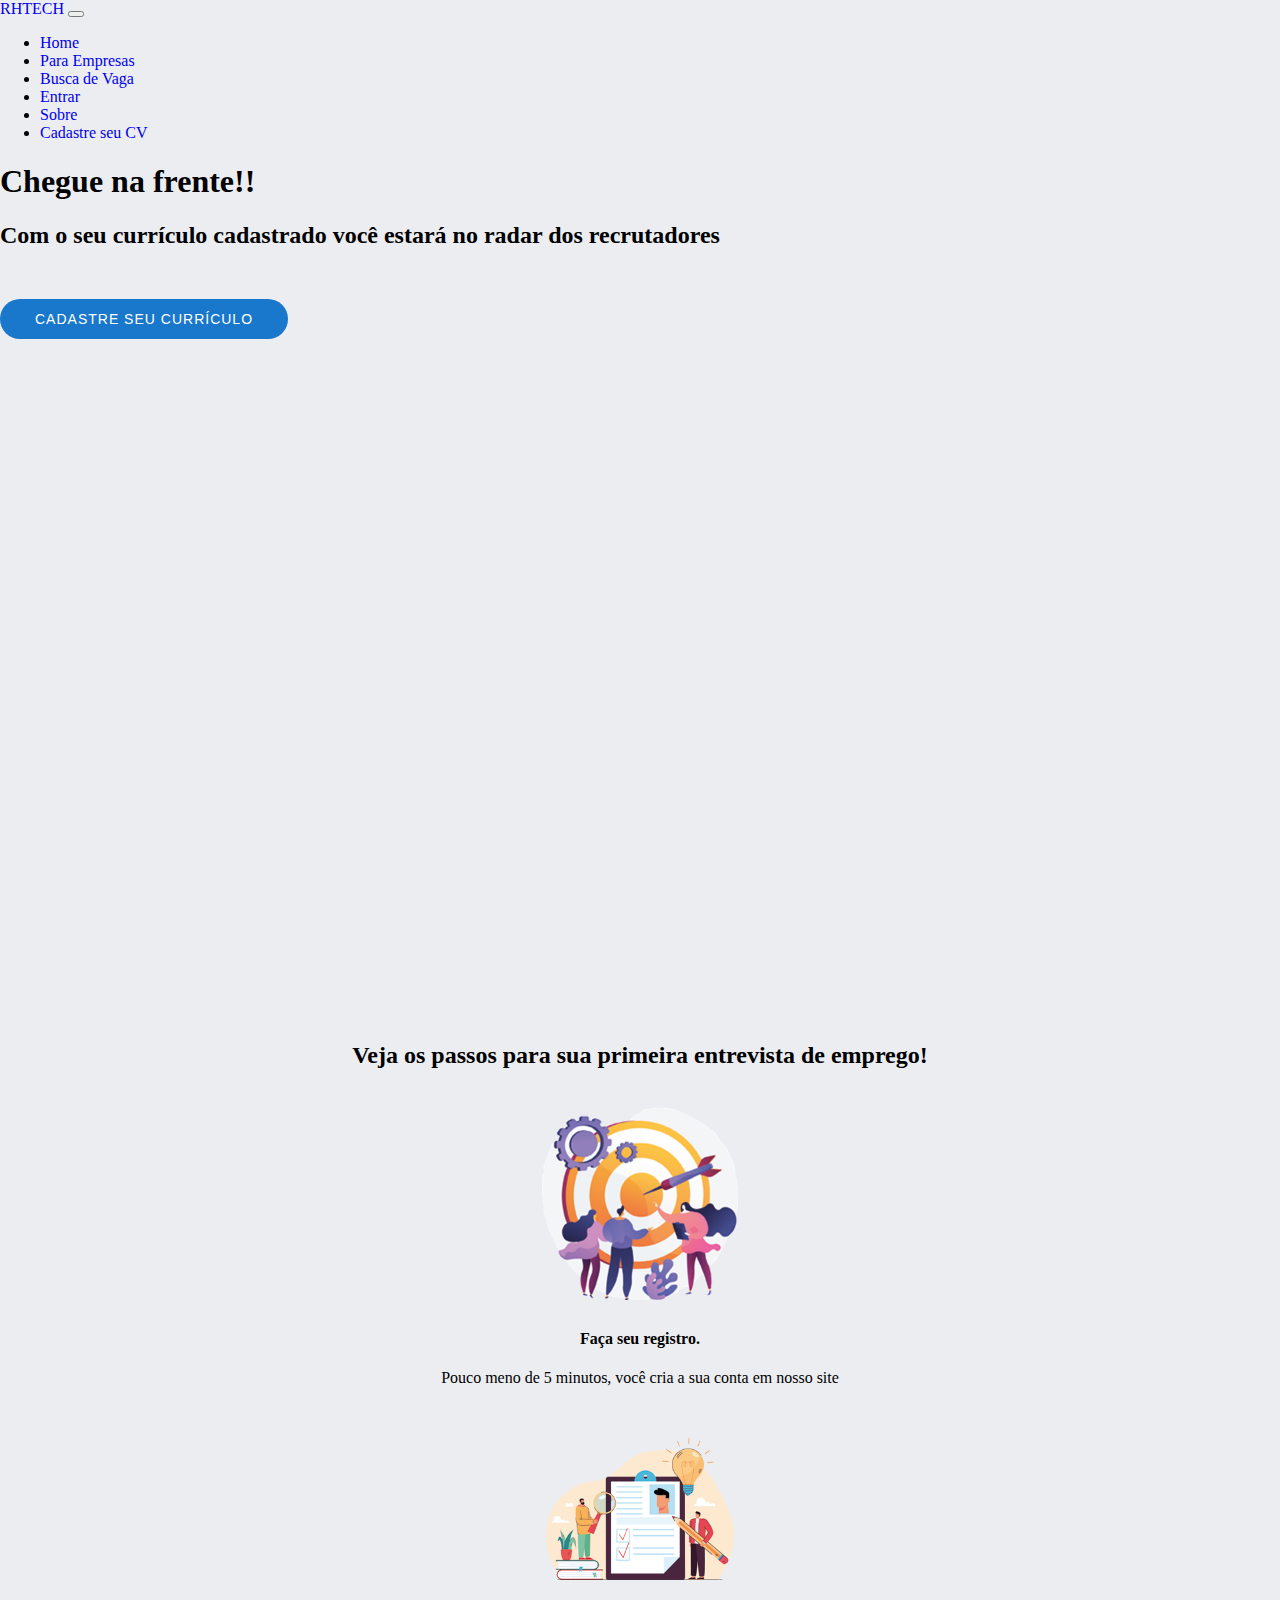
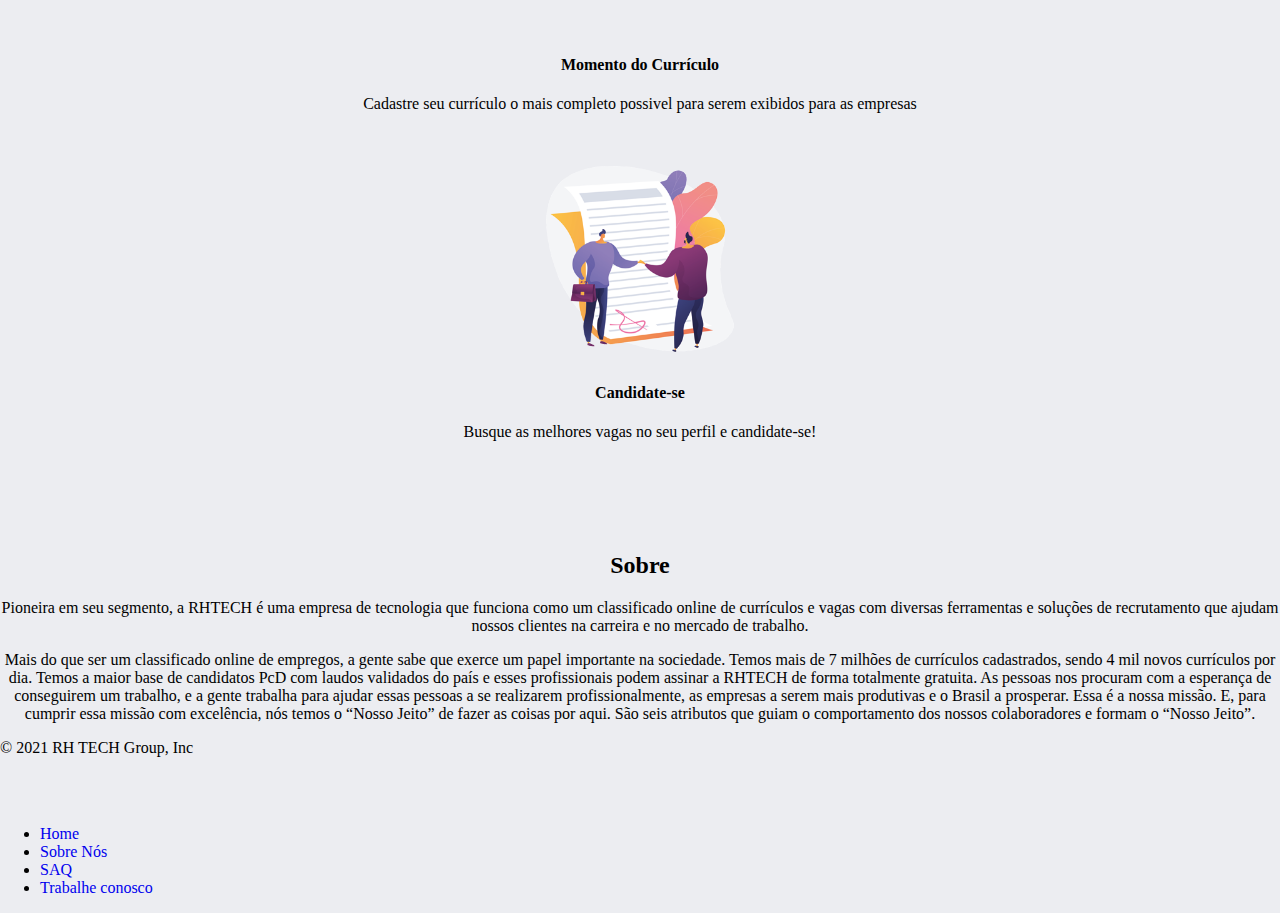
==== commit b330de04: "cadastro e correção foot" ====
--- a/index.html
+++ b/index.html
@@ -135,59 +135,19 @@
     </main>
     <!-- RODAPE -->
     <div class="container">
-        <footer class="py-5">
-          <div class="row">
-            <div class="col-3">
-              <h5>Companhia</h5>
-              <ul class="nav flex-column">
-                <li class="nav-item mb-2"><a href="#sobre" class="nav-link p-0 text-muted">Sobre Nós</a></li>
-                <li class="nav-item mb-2"><a href="#" class="nav-link p-0 text-muted">Progama de Vagas</a></li>
-                <li class="nav-item mb-2"><a href="#" class="nav-link p-0 text-muted">Política de Privacidade</a></li>
-                <li class="nav-item mb-2"><a href="#" class="nav-link p-0 text-muted">Outros Serviços</a></li>
-              </ul>
-            </div>
+        <footer class="d-flex flex-wrap justify-content-between align-items-center py-3 my-4 border-top">
+          <p class="col-md-4 mb-0 text-muted">© 2021 RH TECH Group, Inc</p>
       
-            <div class="col-3">
-              <h5>Obter Ajuda</h5>
-              <ul class="nav flex-column">
-                <li class="nav-item mb-2"><a href="#" class="nav-link p-0 text-muted">SAQ</a></li>
-                <li class="nav-item mb-2"><a href="#" class="nav-link p-0 text-muted">Recrutamento</a></li>
-                <li class="nav-item mb-2"><a href="#" class="nav-link p-0 text-muted">Acompanhar Seu Processo</a></li>
-              </ul>
-            </div>
+          <a href="/" class="col-md-4 d-flex align-items-center justify-content-center mb-3 mb-md-0 me-md-auto link-dark text-decoration-none">
+            <svg class="bi me-2" width="40" height="32"><use xlink:href="#bootstrap"></use></svg>
+          </a>
       
-            <!--<div class="col-2">
-              <h5>Section</h5>
-              <ul class="nav flex-column">
-                <li class="nav-item mb-2"><a href="#" class="nav-link p-0 text-muted">Home</a></li>
-                <li class="nav-item mb-2"><a href="#" class="nav-link p-0 text-muted">Features</a></li>
-                <li class="nav-item mb-2"><a href="#" class="nav-link p-0 text-muted">Pricing</a></li>
-                <li class="nav-item mb-2"><a href="#" class="nav-link p-0 text-muted">FAQs</a></li>
-                <li class="nav-item mb-2"><a href="#" class="nav-link p-0 text-muted">About</a></li>
-              </ul>
-            </div> -->
-      
-            <div class="col-4 offset-1">
-              <form>
-                <h5>Assine nossa newsletter</h5>
-                <p>Resumo mensal do que há de novo e emocionante de nós.</p>
-                <div class="d-flex w-100 gap-2">
-                  <label for="newsletter1" class="visually-hidden">Email</label>
-                  <input id="newsletter1" type="text" class="form-control" placeholder="Email">
-                  <button class="btn btn-primary" type="button">Se increver</button>
-                </div>
-              </form>
-            </div>
-          </div>
-      
-          <div class="d-flex justify-content-between py-4 my-4 border-top">
-            <p>© 2021 Grupo RH Tech, Inc. All rights reserved.</p>
-            <ul class="list-unstyled d-flex">
-              <li class="ms-3"><a class="link-dark" href="#"><svg class="bi" width="24" height="24"><use xlink:href="#twitter"></use></svg></a></li>
-              <li class="ms-3"><a class="link-dark" href="#"><svg class="bi" width="24" height="24"><use xlink:href="#instagram"></use></svg></a></li>
-              <li class="ms-3"><a class="link-dark" href="#"><svg class="bi" width="24" height="24"><use xlink:href="#facebook"></use></svg></a></li>
-            </ul>
-          </div>
+          <ul class="nav col-md-4 justify-content-end">
+            <li class="nav-item"><a href="./index.html" class="nav-link px-2 text-muted">Home</a></li>
+            <li class="nav-item"><a href="#sobre" class="nav-link px-2 text-muted">Sobre Nós</a></li>
+            <li class="nav-item"><a href="./index.html" class="nav-link px-2 text-muted">SAQ</a></li>
+            <li class="nav-item"><a href="./cadastro.html" class="nav-link px-2 text-muted">Trabalhe conosco</a></li>
+          </ul>
         </footer>
       </div>
     
--- a/style.css
+++ b/style.css
@@ -9,16 +9,59 @@
     text-decoration: none;
 }
 
-
+/*------------------------------------------
+#BANNER INICIO
+------------------------------------------*/
 #bannerPrincipal {
     width: 100%;
     height: 91vh;
-    background-image: url(./assets/img/banner_1.jpg);
-    background-size:contain; 
-    background-repeat: no-repeat;
-    background-position: 135px 30px;
-    margin-bottom: -20px;
+    background: url("../PI_Senac/assets/img/banner_1.jpg") top center;
+    background-size:cover; 
+    background-position: 0px 30px;
+    margin-bottom: -200px;
         
+}
+
+@media(min-width: 1024px){
+    #bannerPrincipal{
+        background-attachment: fixed;
+    }
+}
+@media(max-width: 992px){
+    #bannerPrincipal{
+       margin-bottom: 0;
+       height: 100vh;
+    }
+    #bannerPrincipal .container{
+        padding-bottom: 63px;
+    }
+    #bannerPrincipal h1{
+        font-size: 28px;
+        line-height: 36px;
+    }
+    #bannerPrincipal h2{
+        font-size: 18px;
+        line-height: 24px;
+        margin-bottom: 30px;
+    }
+}
+@media (max-height:600px){
+    #bannerPrincipal{
+        height: 110vh;
+    }
+}
+
+/*------------------------------------------
+#BANNER FIM
+------------------------------------------*/
+
+
+/*------------------------------------------
+#DICAS INICIO
+------------------------------------------*/
+
+.dicas{
+    padding-top: 180px;
 }
 
 .dicas .icon-box{
@@ -34,7 +77,6 @@
 .dicas .icon-box .icon .formulario{
     padding-bottom: 45px;
 }
-
 
 
 
@@ -54,9 +96,15 @@
 }
 .section-titulo{
     text-align: center;
-    padding: 30px;
+    padding-top: 60px;
 }
 .textDicas{
     text-align: center;
     padding: 20px;
 }
+
+.tituloform{
+    padding-top: 4rem ;
+    padding-bottom: 4rem ;
+}
+
